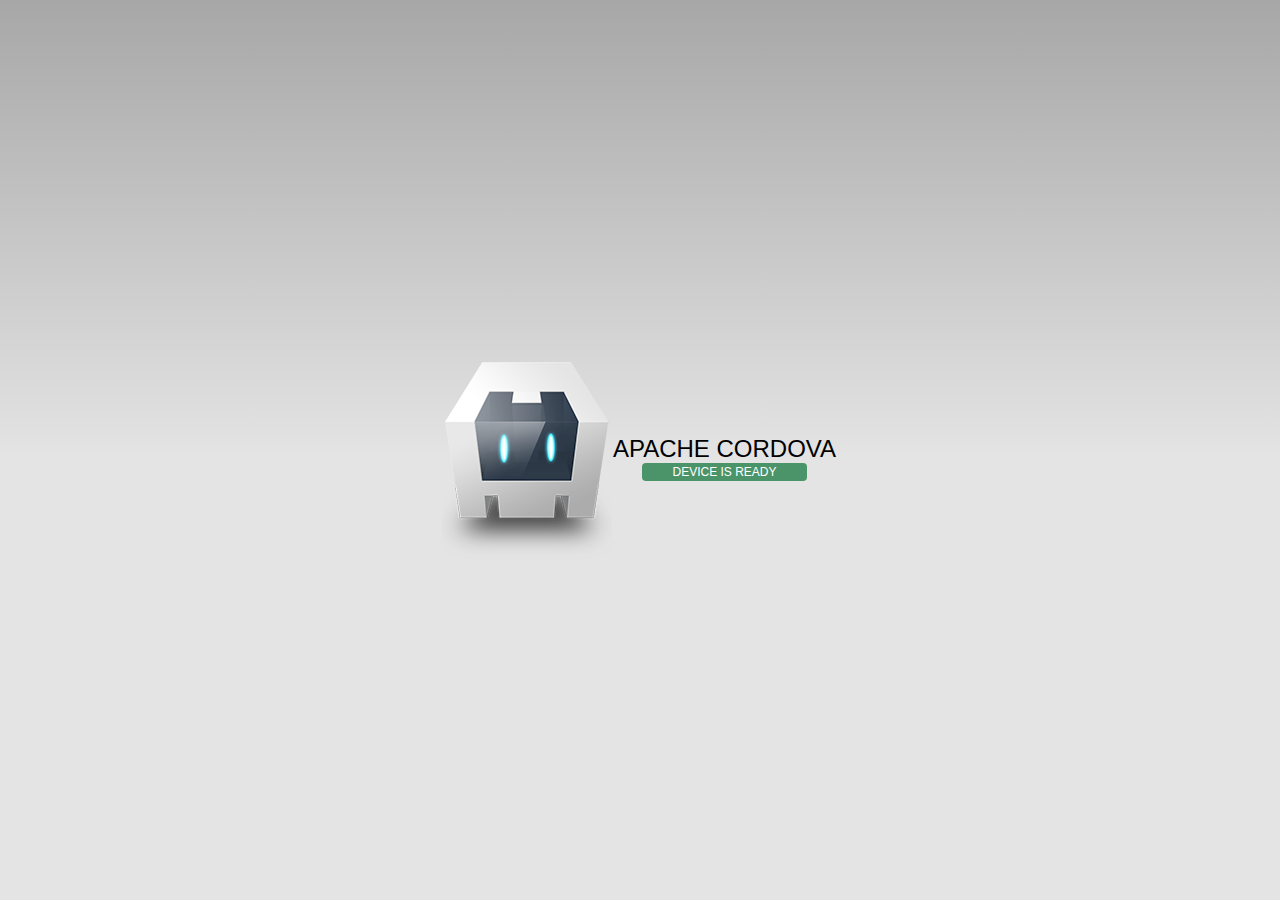
==== platforms/browser/www/index.html @ 99727169 "test" ====
<!DOCTYPE html>
<!--
    Licensed to the Apache Software Foundation (ASF) under one
    or more contributor license agreements.  See the NOTICE file
    distributed with this work for additional information
    regarding copyright ownership.  The ASF licenses this file
    to you under the Apache License, Version 2.0 (the
    "License"); you may not use this file except in compliance
    with the License.  You may obtain a copy of the License at

    http://www.apache.org/licenses/LICENSE-2.0

    Unless required by applicable law or agreed to in writing,
    software distributed under the License is distributed on an
    "AS IS" BASIS, WITHOUT WARRANTIES OR CONDITIONS OF ANY
     KIND, either express or implied.  See the License for the
    specific language governing permissions and limitations
    under the License.
-->
<html>
    <head>
        <!--
        Customize this policy to fit your own app's needs. For more guidance, see:
            https://github.com/apache/cordova-plugin-whitelist/blob/master/README.md#content-security-policy
        Some notes:
            * gap: is required only on iOS (when using UIWebView) and is needed for JS->native communication
            * https://ssl.gstatic.com is required only on Android and is needed for TalkBack to function properly
            * Disables use of inline scripts in order to mitigate risk of XSS vulnerabilities. To change this:
                * Enable inline JS: add 'unsafe-inline' to default-src
        -->
        <meta http-equiv="Content-Security-Policy" content="default-src 'self' data: gap: https://ssl.gstatic.com 'unsafe-eval'; style-src 'self' 'unsafe-inline'; media-src *; img-src 'self' data: content:;">
        <meta name="format-detection" content="telephone=no">
        <meta name="msapplication-tap-highlight" content="no">
        <meta name="viewport" content="user-scalable=no, initial-scale=1, maximum-scale=1, minimum-scale=1, width=device-width">
        <link rel="stylesheet" type="text/css" href="css/index.css">
        <title>Hello World</title>
    </head>
    <body>
        <div class="app">
            <h1>Apache Cordova</h1>
            <div id="deviceready" class="blink">
                <p class="event listening">Connecting to Device</p>
                <p class="event received">Device is Ready</p>
            </div>
        </div>
        <script type="text/javascript" src="cordova.js"></script>
        <script type="text/javascript" src="js/index.js"></script>
    </body>
</html>
---- platforms/browser/www/css/index.css ----
/*
 * Licensed to the Apache Software Foundation (ASF) under one
 * or more contributor license agreements.  See the NOTICE file
 * distributed with this work for additional information
 * regarding copyright ownership.  The ASF licenses this file
 * to you under the Apache License, Version 2.0 (the
 * "License"); you may not use this file except in compliance
 * with the License.  You may obtain a copy of the License at
 *
 * http://www.apache.org/licenses/LICENSE-2.0
 *
 * Unless required by applicable law or agreed to in writing,
 * software distributed under the License is distributed on an
 * "AS IS" BASIS, WITHOUT WARRANTIES OR CONDITIONS OF ANY
 * KIND, either express or implied.  See the License for the
 * specific language governing permissions and limitations
 * under the License.
 */
* {
    -webkit-tap-highlight-color: rgba(0,0,0,0); /* make transparent link selection, adjust last value opacity 0 to 1.0 */
}

body {
    -webkit-touch-callout: none;                /* prevent callout to copy image, etc when tap to hold */
    -webkit-text-size-adjust: none;             /* prevent webkit from resizing text to fit */
    -webkit-user-select: none;                  /* prevent copy paste, to allow, change 'none' to 'text' */
    background-color:#E4E4E4;
    background-image:linear-gradient(top, #A7A7A7 0%, #E4E4E4 51%);
    background-image:-webkit-linear-gradient(top, #A7A7A7 0%, #E4E4E4 51%);
    background-image:-ms-linear-gradient(top, #A7A7A7 0%, #E4E4E4 51%);
    background-image:-webkit-gradient(
        linear,
        left top,
        left bottom,
        color-stop(0, #A7A7A7),
        color-stop(0.51, #E4E4E4)
    );
    background-attachment:fixed;
    font-family:'HelveticaNeue-Light', 'HelveticaNeue', Helvetica, Arial, sans-serif;
    font-size:12px;
    height:100%;
    margin:0px;
    padding:0px;
    text-transform:uppercase;
    width:100%;
}

/* Portrait layout (default) */
.app {
    background:url(../img/logo.png) no-repeat center top; /* 170px x 200px */
    position:absolute;             /* position in the center of the screen */
    left:50%;
    top:50%;
    height:50px;                   /* text area height */
    width:225px;                   /* text area width */
    text-align:center;
    padding:180px 0px 0px 0px;     /* image height is 200px (bottom 20px are overlapped with text) */
    margin:-115px 0px 0px -112px;  /* offset vertical: half of image height and text area height */
                                   /* offset horizontal: half of text area width */
}

/* Landscape layout (with min-width) */
@media screen and (min-aspect-ratio: 1/1) and (min-width:400px) {
    .app {
        background-position:left center;
        padding:75px 0px 75px 170px;  /* padding-top + padding-bottom + text area = image height */
        margin:-90px 0px 0px -198px;  /* offset vertical: half of image height */
                                      /* offset horizontal: half of image width and text area width */
    }
}

h1 {
    font-size:24px;
    font-weight:normal;
    margin:0px;
    overflow:visible;
    padding:0px;
    text-align:center;
}

.event {
    border-radius:4px;
    -webkit-border-radius:4px;
    color:#FFFFFF;
    font-size:12px;
    margin:0px 30px;
    padding:2px 0px;
}

.event.listening {
    background-color:#333333;
    display:block;
}

.event.received {
    background-color:#4B946A;
    display:none;
}

@keyframes fade {
    from { opacity: 1.0; }
    50% { opacity: 0.4; }
    to { opacity: 1.0; }
}
 
@-webkit-keyframes fade {
    from { opacity: 1.0; }
    50% { opacity: 0.4; }
    to { opacity: 1.0; }
}
 
.blink {
    animation:fade 3000ms infinite;
    -webkit-animation:fade 3000ms infinite;
}
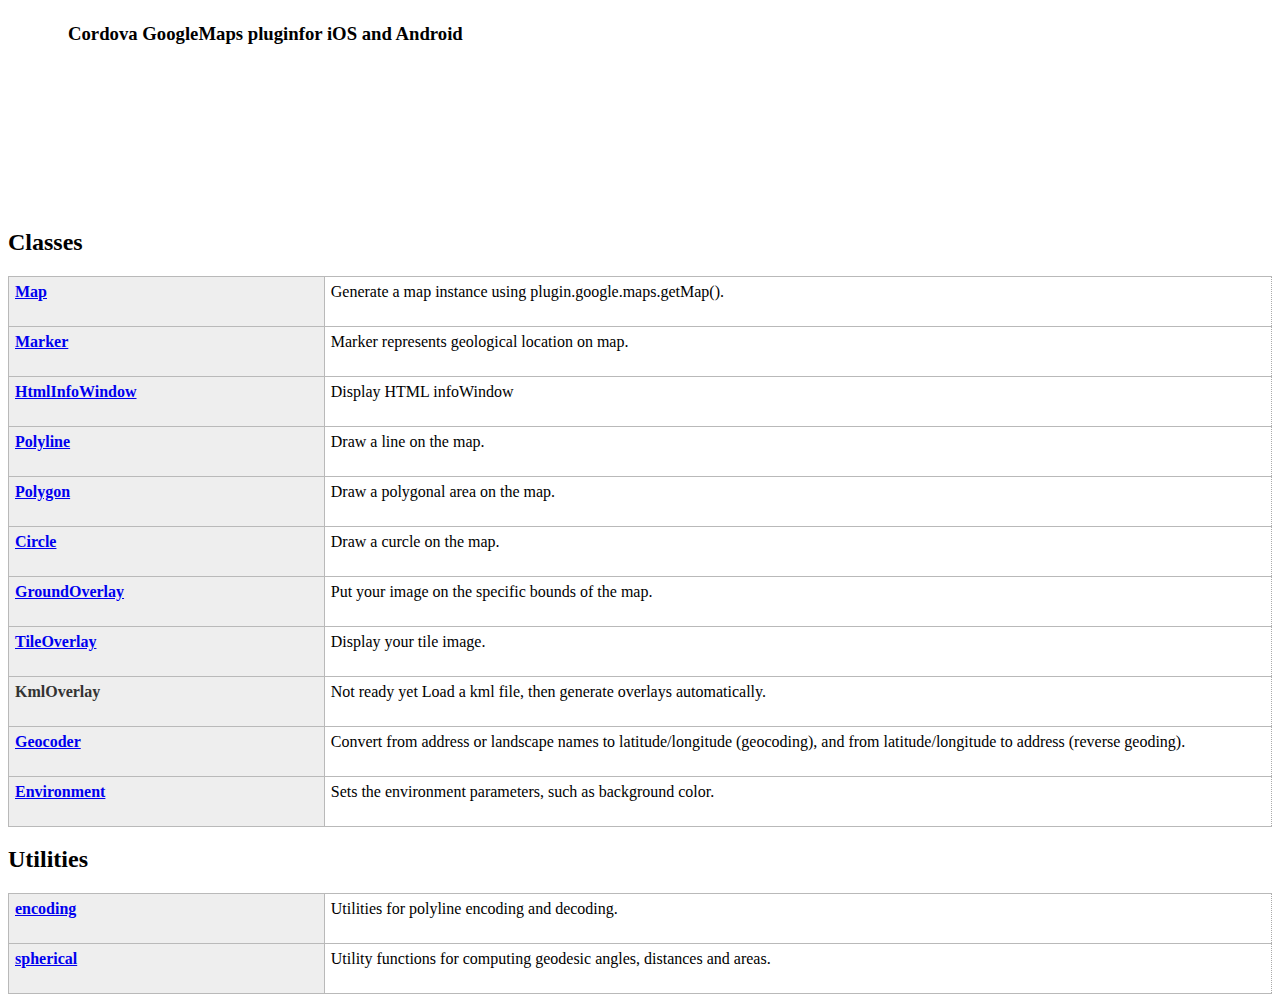
==== commit db22a9f8: "2" ====
--- a/platforms/browser/www/index.html
+++ b/platforms/browser/www/index.html
@@ -1,49 +1,91 @@
 <!DOCTYPE html>
+<html>
+
+<head>
+    <meta charset="utf-8" />
+    <meta name="viewport" content="width=device-width" />
+    <script type="text/javascript" src="cordova.js"></script>
+    <link rel="stylesheet" type="text/css" href="./css/common.css" />
+    <link rel="stylesheet" type="text/css" href="./css/index.css" />
+    <meta http-equiv="Content-Security-Policy" content="default-src 'self' gap:; script-src 'self' data: https://ssl.gstatic.com 'unsafe-eval'; object-src *; style-src 'self' data: 'unsafe-inline' *; img-src 'self' data:; media-src 'self' data:; font-src 'self' data:; connect-src *">
+</head>
+
+<body>
+    <div id="header" style="height: 70px;padding-bottom: 20px;line-height:30px">
+
+      <h3 style="background-image:url(./images/logo.png);height:70px;background-repeat:no-repeat;padding-left:60px"><span style="white-space: nowrap;float:left;">Cordova GoogleMaps plugin</span><span style="white-space: nowrap;float:left;"> for iOS and Android</span></h3>
+    </div>
+    <div id="contentView">
+        <div id="contentsFrame" style="padding-top:100px">
+            <h2>Classes</h2>
+            <table class="reference">
+                <tr>
+                    <th><a href="./Map/index.html">Map</a></th>
+                    <td>Generate a map instance using <span class="highlight">plugin.google.maps.getMap()</span>.</td>
+                </tr>
+                <tr>
+                    <th><a href="./Marker/index.html">Marker</a></th>
+                    <td>Marker represents geological location on map.</td>
+                </tr>
+                <tr>
+                    <th><a href="./HtmlInfoWindow/index.html">HtmlInfoWindow</a></th>
+                    <td>Display HTML infoWindow</td>
+                </tr>
+                <tr>
+                    <th><a href="./Polyline/index.html">Polyline</a></th>
+                    <td>Draw a line on the map.</td>
+                </tr>
+                <tr>
+                    <th><a href="./Polygon/index.html">Polygon</a></th>
+                    <td>Draw a polygonal area on the map.</td>
+                </tr>
+                <tr>
+                    <th><a href="./Circle/index.html">Circle</a></th>
+                    <td>Draw a curcle on the map.</td>
+                </tr>
+                <tr>
+                    <th><a href="./GroundOverlay/index.html">GroundOverlay</a></th>
+                    <td>Put your image on the specific bounds of the map.</td>
+                </tr>
+                <tr>
+                    <th><a href="./TileOverlay/index.html">TileOverlay</a></th>
+                    <td>Display your tile image.</td>
+                </tr>
+                <tr>
+                    <th>KmlOverlay</th>
+                    <td><span class="highlight">Not ready yet</span> Load a kml file, then generate overlays automatically.</td>
+                </tr>
+                <tr>
+                    <th><a href="./Geocoder/index.html">Geocoder</a></th>
+                    <td>Convert from address or landscape names to latitude/longitude (geocoding), and from latitude/longitude to address (reverse geoding). </td>
+                </tr>
+                <tr>
+                    <th><a href="./Environment/index.html">Environment</a></th>
+                    <td>Sets the environment parameters, such as background color.</td>
+                </tr>
+            </table>
+            <h2>Utilities</h2>
+            <table class="reference">
+                <tr>
+                    <th><a href="./encoding/index.html">encoding</a></th>
+                    <td>Utilities for polyline encoding and decoding.</td>
+                </tr>
+                <tr>
+                    <th><a href="./spherical/index.html">spherical</a></th>
+                    <td>Utility functions for computing geodesic angles, distances and areas.</td>
+                </tr>
+            </table>
 <!--
-    Licensed to the Apache Software Foundation (ASF) under one
-    or more contributor license agreements.  See the NOTICE file
-    distributed with this work for additional information
-    regarding copyright ownership.  The ASF licenses this file
-    to you under the Apache License, Version 2.0 (the
-    "License"); you may not use this file except in compliance
-    with the License.  You may obtain a copy of the License at
+            <h2>Demo</h2>
+            <table class="reference">
+                <tr>
+                    <th><a href="./Demo/index.html">Demo</a></th>
+                    <td>You can see the demo codes</td>
+                </tr>
+            </table>
+-->
+        </div>
+    </div>
+</body>
 
-    http://www.apache.org/licenses/LICENSE-2.0
-
-    Unless required by applicable law or agreed to in writing,
-    software distributed under the License is distributed on an
-    "AS IS" BASIS, WITHOUT WARRANTIES OR CONDITIONS OF ANY
-     KIND, either express or implied.  See the License for the
-    specific language governing permissions and limitations
-    under the License.
--->
-<html>
-    <head>
-        <!--
-        Customize this policy to fit your own app's needs. For more guidance, see:
-            https://github.com/apache/cordova-plugin-whitelist/blob/master/README.md#content-security-policy
-        Some notes:
-            * gap: is required only on iOS (when using UIWebView) and is needed for JS->native communication
-            * https://ssl.gstatic.com is required only on Android and is needed for TalkBack to function properly
-            * Disables use of inline scripts in order to mitigate risk of XSS vulnerabilities. To change this:
-                * Enable inline JS: add 'unsafe-inline' to default-src
-        -->
-        <meta http-equiv="Content-Security-Policy" content="default-src 'self' data: gap: https://ssl.gstatic.com 'unsafe-eval'; style-src 'self' 'unsafe-inline'; media-src *; img-src 'self' data: content:;">
-        <meta name="format-detection" content="telephone=no">
-        <meta name="msapplication-tap-highlight" content="no">
-        <meta name="viewport" content="user-scalable=no, initial-scale=1, maximum-scale=1, minimum-scale=1, width=device-width">
-        <link rel="stylesheet" type="text/css" href="css/index.css">
-        <title>Hello World</title>
-    </head>
-    <body>
-        <div class="app">
-            <h1>Apache Cordova</h1>
-            <div id="deviceready" class="blink">
-                <p class="event listening">Connecting to Device</p>
-                <p class="event received">Device is Ready</p>
-            </div>
-        </div>
-        <script type="text/javascript" src="cordova.js"></script>
-        <script type="text/javascript" src="js/index.js"></script>
-    </body>
 </html>
--- a/platforms/browser/www/css/index.css
+++ b/platforms/browser/www/css/index.css
@@ -1,115 +1,29 @@
-/*
- * Licensed to the Apache Software Foundation (ASF) under one
- * or more contributor license agreements.  See the NOTICE file
- * distributed with this work for additional information
- * regarding copyright ownership.  The ASF licenses this file
- * to you under the Apache License, Version 2.0 (the
- * "License"); you may not use this file except in compliance
- * with the License.  You may obtain a copy of the License at
- *
- * http://www.apache.org/licenses/LICENSE-2.0
- *
- * Unless required by applicable law or agreed to in writing,
- * software distributed under the License is distributed on an
- * "AS IS" BASIS, WITHOUT WARRANTIES OR CONDITIONS OF ANY
- * KIND, either express or implied.  See the License for the
- * specific language governing permissions and limitations
- * under the License.
- */
-* {
-    -webkit-tap-highlight-color: rgba(0,0,0,0); /* make transparent link selection, adjust last value opacity 0 to 1.0 */
+table {
+  width: 100%;
+  border-collapse: collapse;
 }
-
-body {
-    -webkit-touch-callout: none;                /* prevent callout to copy image, etc when tap to hold */
-    -webkit-text-size-adjust: none;             /* prevent webkit from resizing text to fit */
-    -webkit-user-select: none;                  /* prevent copy paste, to allow, change 'none' to 'text' */
-    background-color:#E4E4E4;
-    background-image:linear-gradient(top, #A7A7A7 0%, #E4E4E4 51%);
-    background-image:-webkit-linear-gradient(top, #A7A7A7 0%, #E4E4E4 51%);
-    background-image:-ms-linear-gradient(top, #A7A7A7 0%, #E4E4E4 51%);
-    background-image:-webkit-gradient(
-        linear,
-        left top,
-        left bottom,
-        color-stop(0, #A7A7A7),
-        color-stop(0.51, #E4E4E4)
-    );
-    background-attachment:fixed;
-    font-family:'HelveticaNeue-Light', 'HelveticaNeue', Helvetica, Arial, sans-serif;
-    font-size:12px;
-    height:100%;
-    margin:0px;
-    padding:0px;
-    text-transform:uppercase;
-    width:100%;
+tr {
+  margin: 0.5em;
 }
-
-/* Portrait layout (default) */
-.app {
-    background:url(../img/logo.png) no-repeat center top; /* 170px x 200px */
-    position:absolute;             /* position in the center of the screen */
-    left:50%;
-    top:50%;
-    height:50px;                   /* text area height */
-    width:225px;                   /* text area width */
-    text-align:center;
-    padding:180px 0px 0px 0px;     /* image height is 200px (bottom 20px are overlapped with text) */
-    margin:-115px 0px 0px -112px;  /* offset vertical: half of image height and text area height */
-                                   /* offset horizontal: half of text area width */
+td:nth-child(odd) {
+  background: #eeeeff;
 }
-
-/* Landscape layout (with min-width) */
-@media screen and (min-aspect-ratio: 1/1) and (min-width:400px) {
-    .app {
-        background-position:left center;
-        padding:75px 0px 75px 170px;  /* padding-top + padding-bottom + text area = image height */
-        margin:-90px 0px 0px -198px;  /* offset vertical: half of image height */
-                                      /* offset horizontal: half of image width and text area width */
-    }
+table.reference td {
+  word-break: break-word;
+  padding-bottom: 25px;
 }
-
-h1 {
-    font-size:24px;
-    font-weight:normal;
-    margin:0px;
-    overflow:visible;
-    padding:0px;
-    text-align:center;
+td {
+  padding: 6px;
+  background-color: #fff;
+  border: 1px solid #b9b9b9;
+  border-right: 1px dotted #aaa;
 }
-
-.event {
-    border-radius:4px;
-    -webkit-border-radius:4px;
-    color:#FFFFFF;
-    font-size:12px;
-    margin:0px 30px;
-    padding:2px 0px;
+th {
+  width: 25%;
+  padding: 6px;
+  text-align: left;
+  vertical-align: top;
+  color: #333;
+  background-color: #eee;
+  border: 1px solid #b9b9b9;
 }
-
-.event.listening {
-    background-color:#333333;
-    display:block;
-}
-
-.event.received {
-    background-color:#4B946A;
-    display:none;
-}
-
-@keyframes fade {
-    from { opacity: 1.0; }
-    50% { opacity: 0.4; }
-    to { opacity: 1.0; }
-}
- 
-@-webkit-keyframes fade {
-    from { opacity: 1.0; }
-    50% { opacity: 0.4; }
-    to { opacity: 1.0; }
-}
- 
-.blink {
-    animation:fade 3000ms infinite;
-    -webkit-animation:fade 3000ms infinite;
-}
